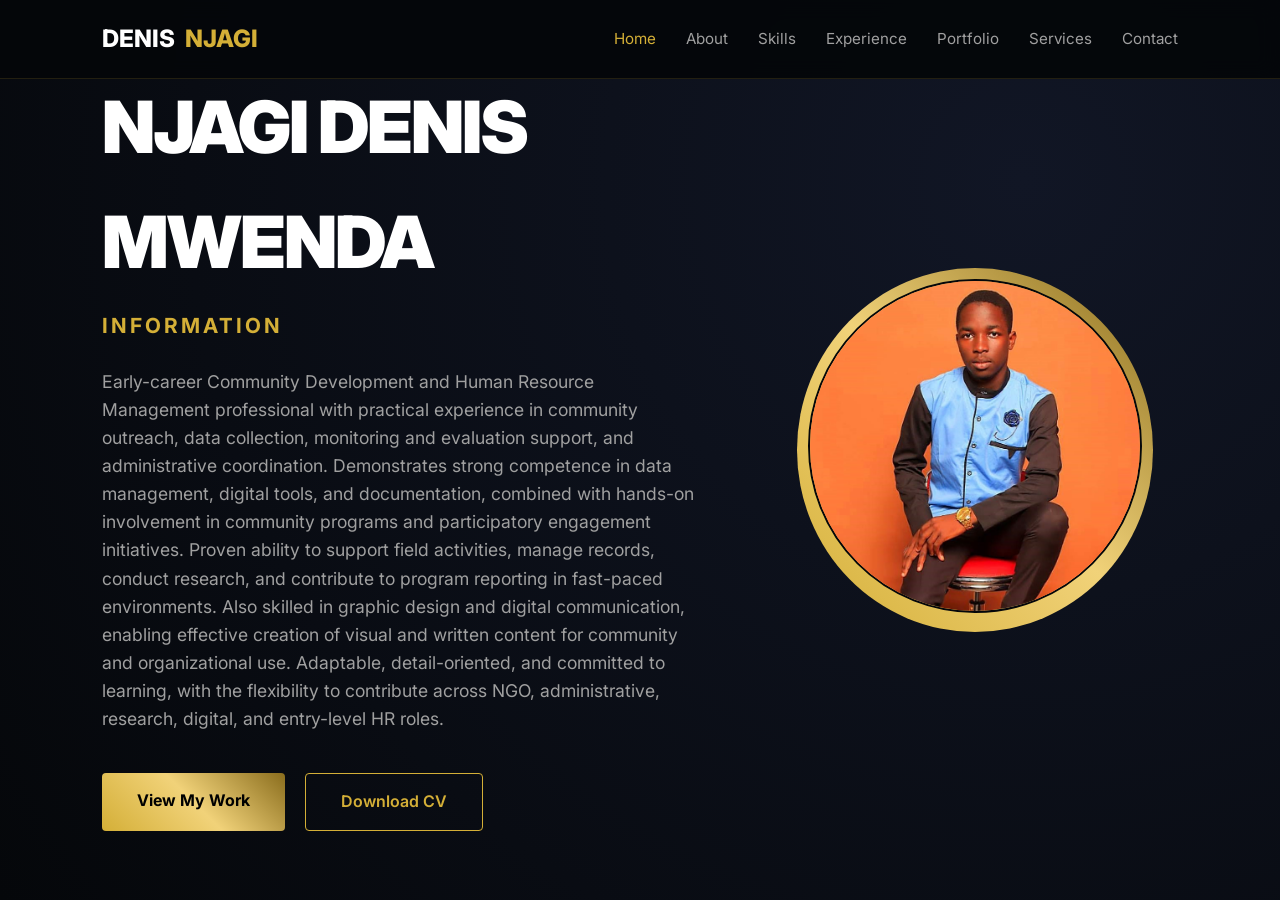
==== index.html @ 69ae64e1 "Portfolio upload" ====
<!DOCTYPE html>
<html lang="en">
<head>
    <meta charset="UTF-8">
    <meta name="viewport" content="width=device-width, initial-scale=1.0">
    <title>Home | Denis  Njagi</title>
    <link rel="stylesheet" href="index.css">
    <link rel="stylesheet" href="responsive.css">
    <link href="https://fonts.googleapis.com/css2?family=Inter:wght@300;400;700;800&display=swap" rel="stylesheet">
</head>
<body>

<nav class="navbar">
    <div class="logo">DENIS<span>NJAGI</span></div>

<div class="menu-toggle" id="mobile-menu">
        <span class="bar"></span>
        <span class="bar"></span>
        <span class="bar"></span>
    </div>

    <div class="nav-links">
        <a href="index.html" class="active">Home</a>
        <a href="about.html">About</a>
        <a href="skills.html">Skills</a>
        <a href="experience.html">Experience</a>
        <a href="portofolio.html">Portfolio</a>
        <a href="services.html">Services</a>
        <a href="contact.html">Contact</a>
    </div>
</nav>

<section id="hero" class="hero-section">
    <div class="hero-container">
        <div class="hero-left">
            <h1 class="hero-name">NJAGI DENIS MWENDA</h1>
            <h2 class="hero-title"><span id="typing-text"></span></h2>

            <p class="hero-description">
                Early-career Community Development and Human Resource Management professional with practical experience in community 
                outreach, data collection, monitoring and evaluation support, and administrative coordination. Demonstrates strong 
                competence in data management, digital tools, and documentation, combined with hands-on involvement in community programs
                 and participatory engagement initiatives.
Proven ability to support field activities, manage records, conduct research, and contribute to program reporting in fast-paced 
environments. Also skilled in graphic design and digital communication, enabling effective creation of visual and written content 
for community and organizational use.
Adaptable, detail-oriented, and committed to learning, with the flexibility to contribute across NGO, administrative, research,
 digital, and entry-level HR roles.

            </p>

            <div class="hero-btns">
                <a href="portofolio.html" class="primary-btn">View My Work</a>
                <a href="DENIS NJAGI CARRICULUM VITAE(CV).pdf" class="secondary-btn" download>Download CV</a>
            </div>
        </div>

        <div class="hero-right">
            <div class="profile-card">
                <img src="me.jpg" alt="Denis Njagi" class="profile-img">
            </div>
        </div>
    </div>
</section>

<script src="index.js"></script>
<script src="global.js"></script>
</body>
</html>
---- index.css ----
:root {
    --bg-dark: #05070a;
    --gold: #d4af37;
    --gold-glow: linear-gradient(45deg, #d4af37, #f1d279, #8a6d1d);
    --gold-dim: rgba(212, 175, 55, 0.15);
    --text-white: #ffffff;
    --text-gray: #a0a0a0;
    --nav-bg: rgba(5, 7, 10, 0.95);
    --transition: all 0.5s cubic-bezier(0.4, 0, 0.2, 1);
}

* {
    margin: 0;
    padding: 0;
    box-sizing: border-box;
}

body {
    font-family: 'Inter', sans-serif;
    background-color: var(--bg-dark);
    color: var(--text-white);
    line-height: 1.6;
    overflow-x: hidden;
}

.navbar {
    position: fixed;
    top: 0;
    width: 100%;
    display: flex;
    justify-content: space-between;
    align-items: center;
    padding: 20px 8%;
    background: var(--nav-bg);
    backdrop-filter: blur(10px);
    z-index: 1000;
    border-bottom: 1px solid var(--gold-dim);
    transition: var(--transition);
}

.logo {
    font-size: 1.5rem;
    font-weight: 800;
    text-transform: uppercase;
}

.logo {
    display: flex;
    align-items: center;
    gap: 10px; 
}

.logo span {
    color: var(--gold);
}

.logo span {
    color: var(--gold);
}

.nav-links {
    display: flex;
    gap: 30px;
}

.nav-links a {
    color: var(--text-gray);
    text-decoration: none;
    font-size: 0.95rem;
    transition: var(--transition);
}

.nav-links a:hover, .nav-links a.active {
    color: var(--gold);
}

.hero-section {
    height: 100vh;
    display: flex;
    align-items: center;
    padding: 0 8%;
    background: radial-gradient(circle at 80% 20%, #111625 0%, var(--bg-dark) 100%);
}

.hero-container {
    display: grid;
    grid-template-columns: 1.2fr 0.8fr;
    gap: 60px;
    align-items: center;
    width: 100%;
}

.hero-name {
    font-size: clamp(2.5rem, 6vw, 4.5rem);
    font-weight: 900;
    margin-bottom: 10px;
    letter-spacing: -2px;
}

.hero-title {
    font-size: 1.3rem;
    color: var(--gold);
    text-transform: uppercase;
    letter-spacing: 3px;
    margin-bottom: 25px;
    min-height: 1.5em;
}

.hero-description {
    font-size: 1.1rem;
    color: var(--text-gray);
    max-width: 600px;
    margin-bottom: 40px;
}

.hero-btns {
    display: flex;
    gap: 20px;
}

.primary-btn {
    padding: 15px 35px;
    background: var(--gold-glow);
    color: #000;
    text-decoration: none;
    font-weight: 700;
    border-radius: 4px;
    transition: var(--transition);
}

.primary-btn:hover {
    transform: translateY(-5px);
    box-shadow: 0 10px 20px rgba(212, 175, 55, 0.3);
}

.secondary-btn {
    padding: 15px 35px;
    border: 1px solid var(--gold);
    color: var(--gold);
    text-decoration: none;
    font-weight: 600;
    border-radius: 4px;
    transition: var(--transition);
}

.secondary-btn:hover {
    background: var(--gold-dim);
}

/* Circular Profile Image Fix */
.profile-card {
    position: relative;
    width: 100%;
    max-width: 350px;
    aspect-ratio: 1/1; 
    background: #0f121d;
    border-radius: 50%; 
    padding: 8px;
    z-index: 1;
    margin: 0 auto;
}

.profile-card::before {
    content: '';
    position: absolute;
    top: -3px; left: -3px; right: -3px; bottom: -3px;
    background: var(--gold-glow);
    border-radius: 50%; 
    z-index: -1;
    animation: borderRotate 4s linear infinite;
}

@keyframes borderRotate {
    0% { filter: blur(6px); opacity: 0.8; }
    50% { filter: blur(12px); opacity: 1; }
    100% { filter: blur(6px); opacity: 0.8; }
}

.profile-img {
    width: 100%;
    height: 100%;
    object-fit: cover;
    border-radius: 50%; 
    border: 2px solid var(--bg-dark);
}

@media (max-width: 992px) {
    .hero-container {
        grid-template-columns: 1fr;
        text-align: center;
        margin-top: 50px;
    }
    .hero-btns { justify-content: center; }
    .hero-description { margin: 0 auto 40px; }
    .hero-right { order: -1; display: flex; justify-content: center; margin-bottom: 30px; }
    .nav-links { display: none; }
    .profile-card { max-width: 280px; }
}
---- responsive.css ----
@media (max-width: 1200px) {
    .portfolio-grid {
        grid-template-columns: repeat(3, 1fr);
        gap: 25px;
    }
    
    .hero-container {
        padding: 0 5%;
    }
}

@media (max-width: 992px) {
    .portfolio-grid {
        grid-template-columns: repeat(2, 1fr);
    }

    .hero-name {
        font-size: 2.5rem;
    }

    .navbar {
        padding: 0 5%;
    }
}

@media (max-width: 768px) {
    .navbar {
        display: flex !important;
        justify-content: space-between !important;
        align-items: center !important;
        padding: 0 20px !important;
        height: 70px !important;
        position: fixed;
        width: 100%;
        top: 0;
        left: 0;
        z-index: 9999;
        background: #05070a;
        border-bottom: 1px solid rgba(212, 175, 55, 0.1);
    }

    .menu-toggle {
        display: flex !important;
        flex-direction: column;
        justify-content: space-between;
        width: 30px;
        height: 21px;
        cursor: pointer;
        z-index: 10000 !important;
    }

    .menu-toggle .bar {
        width: 100% !important;
        height: 3px !important;
        background-color: #d4af37 !important;
        display: block !important;
        border-radius: 2px;
        transition: 0.3s;
    }

    .nav-links {
        display: flex;
        flex-direction: column;
        position: fixed;
        top: 70px;
        left: -100%; 
        width: 40%; 
        height: calc(100vh - 70px);
        background: rgba(5, 7, 10, 0.98);
        backdrop-filter: blur(15px);
        padding: 40px 0;
        text-align: left;
        z-index: 9998;
        transition: 0.4s cubic-bezier(0.4, 0, 0.2, 1);
        border-right: 1px solid rgba(212, 175, 55, 0.2);
    }

    .nav-links.active {
        left: 0; 
    }

    .nav-links a {
        font-size: 1rem;
        padding: 15px 25px;
        display: block;
        color: #ffffff;
        text-decoration: none;
        border-bottom: 1px solid rgba(212, 175, 55, 0.05);
    }

    .portfolio-grid {
        grid-template-columns: 1fr !important;
        padding: 0 10px;
    }

    .hero-container {
        flex-direction: column-reverse;
        text-align: center;
        padding-top: 40px;
    }

    .hero-left, .hero-right {
        width: 100%;
    }

    .profile-card {
        margin: 0 auto 30px;
        width: 220px;
        height: 220px;
    }

    .hero-btns {
        justify-content: center;
        flex-direction: column;
        align-items: center;
    }

    .primary-btn, .secondary-btn {
        width: 100%;
        max-width: 280px;
    }

    .card-image {
        height: 250px !important;
    }
}

@media (max-width: 480px) {
    .nav-links {
        width: 60%; 
    }

    .section-title.center {
        font-size: 1.8rem;
    }

    .hero-name {
        font-size: 1.8rem;
    }

    .modal-img {
        width: 95% !important;
        max-height: 80vh !important;
    }
}
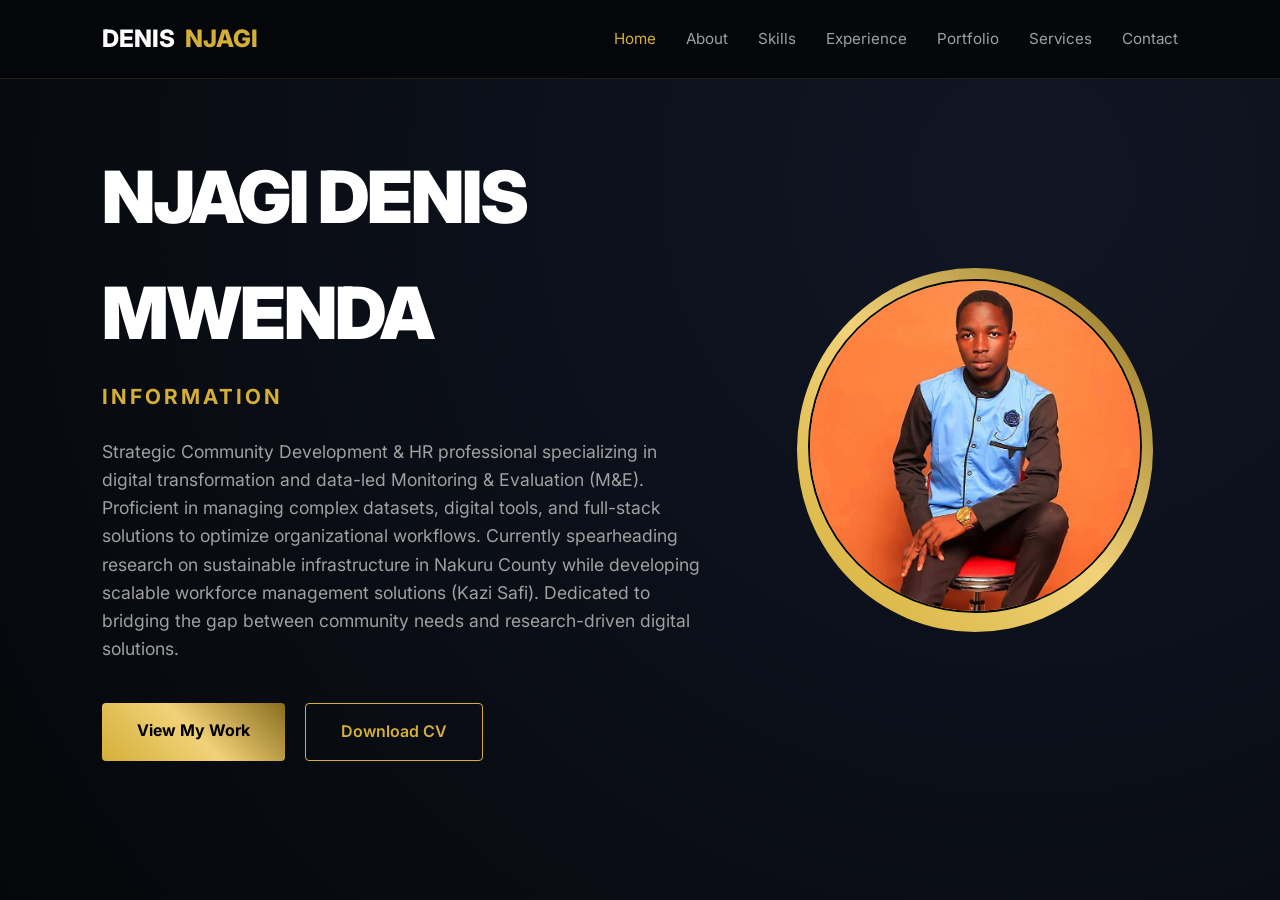
==== commit 3987842b: "Fixed navbar overlap and integrated WhatsApp contact logic" ====
--- a/index.html
+++ b/index.html
@@ -37,15 +37,11 @@
             <h2 class="hero-title"><span id="typing-text"></span></h2>
 
             <p class="hero-description">
-                Early-career Community Development and Human Resource Management professional with practical experience in community 
-                outreach, data collection, monitoring and evaluation support, and administrative coordination. Demonstrates strong 
-                competence in data management, digital tools, and documentation, combined with hands-on involvement in community programs
-                 and participatory engagement initiatives.
-Proven ability to support field activities, manage records, conduct research, and contribute to program reporting in fast-paced 
-environments. Also skilled in graphic design and digital communication, enabling effective creation of visual and written content 
-for community and organizational use.
-Adaptable, detail-oriented, and committed to learning, with the flexibility to contribute across NGO, administrative, research,
- digital, and entry-level HR roles.
+                Strategic Community Development & HR professional specializing in digital transformation and data-led Monitoring & 
+                Evaluation (M&E). Proficient in managing complex datasets, digital tools, and full-stack solutions to optimize 
+                organizational workflows. Currently spearheading research on sustainable infrastructure in Nakuru County while 
+                developing scalable workforce management solutions (Kazi Safi). Dedicated to bridging the gap between community 
+                needs and research-driven digital solutions.
 
             </p>
 
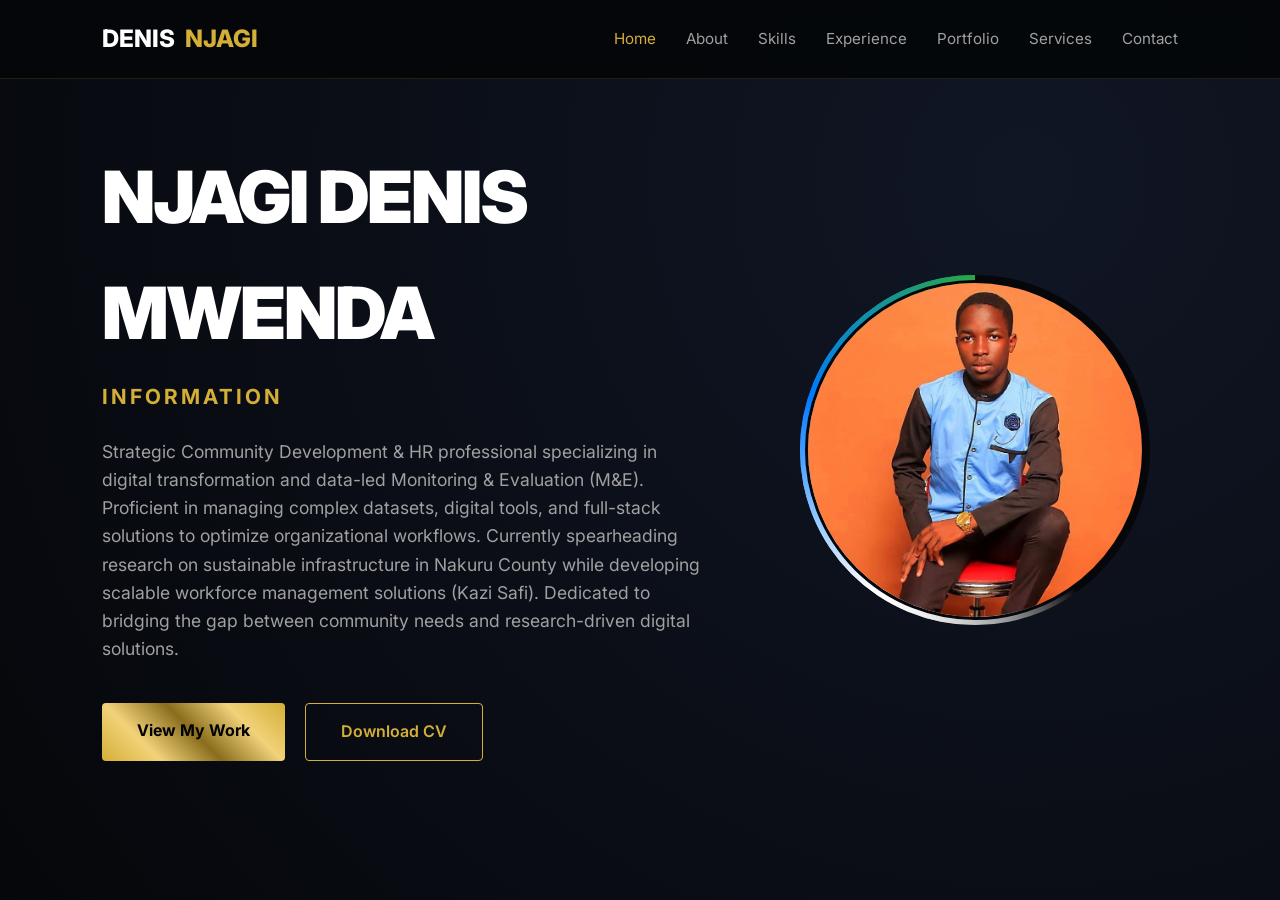
==== commit b5082f80: "update" ====
--- a/index.html
+++ b/index.html
@@ -65,3 +65,7 @@
 </html>
 
 
+
+
+
+
--- a/index.css
+++ b/index.css
@@ -1,7 +1,7 @@
 :root {
     --bg-dark: #05070a;
     --gold: #d4af37;
-    --gold-glow: linear-gradient(45deg, #d4af37, #f1d279, #8a6d1d);
+    --gold-glow: linear-gradient(45deg, #d4af37, #f1d279, #8a6d1d, #f1d279, #d4af37);
     --gold-dim: rgba(212, 175, 55, 0.15);
     --text-white: #ffffff;
     --text-gray: #a0a0a0;
@@ -42,16 +42,9 @@
     font-size: 1.5rem;
     font-weight: 800;
     text-transform: uppercase;
-}
-
-.logo {
-    display: flex;
-    align-items: center;
-    gap: 10px; 
-}
-
-.logo span {
-    color: var(--gold);
+    display: flex;
+    align-items: center;
+    gap: 10px;
 }
 
 .logo span {
@@ -147,41 +140,52 @@
     background: var(--gold-dim);
 }
 
-/* Circular Profile Image Fix */
 .profile-card {
     position: relative;
     width: 100%;
     max-width: 350px;
     aspect-ratio: 1/1; 
-    background: #0f121d;
+    background: var(--bg-dark);
     border-radius: 50%; 
-    padding: 8px;
-    z-index: 1;
     margin: 0 auto;
+    display: flex;
+    justify-content: center;
+    align-items: center;
+    overflow: hidden;
 }
 
 .profile-card::before {
     content: '';
     position: absolute;
-    top: -3px; left: -3px; right: -3px; bottom: -3px;
-    background: var(--gold-glow);
-    border-radius: 50%; 
-    z-index: -1;
-    animation: borderRotate 4s linear infinite;
-}
-
-@keyframes borderRotate {
-    0% { filter: blur(6px); opacity: 0.8; }
-    50% { filter: blur(12px); opacity: 1; }
-    100% { filter: blur(6px); opacity: 0.8; }
+    width: 160%;
+    height: 160%;
+    background: conic-gradient(transparent, transparent, transparent, #ffffff, #007bff, #28a745);
+    animation: rotate 3s linear infinite;
+}
+
+.profile-card::after {
+    content: '';
+    position: absolute;
+    width: 160%;
+    height: 160%;
+    background: conic-gradient(transparent, transparent, transparent, #ffffff, #007bff, #28a745);
+    animation: rotate 3s linear infinite;
+    animation-delay: -1.5s;
+}
+
+@keyframes rotate {
+    0% { transform: rotate(0deg); }
+    100% { transform: rotate(360deg); }
 }
 
 .profile-img {
-    width: 100%;
-    height: 100%;
+    width: calc(100% - 10px);
+    height: calc(100% - 10px);
     object-fit: cover;
     border-radius: 50%; 
-    border: 2px solid var(--bg-dark);
+    z-index: 2;
+    background: var(--bg-dark);
+    border: 3px solid var(--bg-dark);
 }
 
 @media (max-width: 992px) {
@@ -195,4 +199,5 @@
     .hero-right { order: -1; display: flex; justify-content: center; margin-bottom: 30px; }
     .nav-links { display: none; }
     .profile-card { max-width: 280px; }
-}+}
+
--- a/responsive.css
+++ b/responsive.css
@@ -24,34 +24,48 @@
 }
 
 @media (max-width: 768px) {
+    body {
+        overflow-x: hidden;
+    }
+
     .navbar {
         display: flex !important;
-        justify-content: space-between !important;
+        flex-direction: row !important;
+        justify-content: flex-start !important;
         align-items: center !important;
-        padding: 0 20px !important;
-        height: 70px !important;
+        gap: 20px; 
+        padding: 0 15px !important;
+        height: 45px !important;
         position: fixed;
         width: 100%;
         top: 0;
         left: 0;
-        z-index: 9999;
+        z-index: 10000;
         background: #05070a;
         border-bottom: 1px solid rgba(212, 175, 55, 0.1);
+    }
+
+    .logo {
+        font-size: 0.9rem !important;
+        margin: 0 !important;
+        white-space: nowrap;
+        order: 2;
     }
 
     .menu-toggle {
         display: flex !important;
         flex-direction: column;
         justify-content: space-between;
-        width: 30px;
-        height: 21px;
+        width: 20px;
+        height: 14px;
         cursor: pointer;
-        z-index: 10000 !important;
+        z-index: 10001;
+        order: 1;
     }
 
     .menu-toggle .bar {
         width: 100% !important;
-        height: 3px !important;
+        height: 2px !important;
         background-color: #d4af37 !important;
         display: block !important;
         border-radius: 2px;
@@ -62,26 +76,27 @@
         display: flex;
         flex-direction: column;
         position: fixed;
-        top: 70px;
-        left: -100%; 
-        width: 40%; 
-        height: calc(100vh - 70px);
+        top: 45px;
+        left: -100%;
+        width: 30%; 
+        max-width: 140px; 
+        height: calc(100vh - 45px);
         background: rgba(5, 7, 10, 0.98);
         backdrop-filter: blur(15px);
-        padding: 40px 0;
+        padding: 20px 0;
         text-align: left;
-        z-index: 9998;
+        z-index: 9999;
         transition: 0.4s cubic-bezier(0.4, 0, 0.2, 1);
         border-right: 1px solid rgba(212, 175, 55, 0.2);
     }
 
     .nav-links.active {
-        left: 0; 
+        left: 0;
     }
 
     .nav-links a {
-        font-size: 1rem;
-        padding: 15px 25px;
+        font-size: 0.8rem;
+        padding: 10px 15px;
         display: block;
         color: #ffffff;
         text-decoration: none;
@@ -96,7 +111,7 @@
     .hero-container {
         flex-direction: column-reverse;
         text-align: center;
-        padding-top: 40px;
+        padding-top: 100px !important;
     }
 
     .hero-left, .hero-right {
@@ -105,8 +120,8 @@
 
     .profile-card {
         margin: 0 auto 30px;
-        width: 220px;
-        height: 220px;
+        width: 200px;
+        height: 200px;
     }
 
     .hero-btns {
@@ -126,20 +141,40 @@
 }
 
 @media (max-width: 480px) {
-    .nav-links {
-        width: 60%; 
-    }
-
     .section-title.center {
-        font-size: 1.8rem;
+        font-size: 1.6rem;
     }
 
     .hero-name {
-        font-size: 1.8rem;
+        font-size: 1.6rem;
     }
 
     .modal-img {
         width: 95% !important;
         max-height: 80vh !important;
     }
+}
+
+
+#page-content {
+    width: 100%;
+    min-height: 100vh;
+    transition: opacity 0.2s ease-in-out;
+}
+
+body {
+    margin: 0;
+    padding: 0;
+    overflow-x: hidden;
+    font-family: 'Inter', sans-serif;
+}
+
+section {
+    width: 100%;
+}
+
+img,
+video {
+    max-width: 100%;
+    height: auto;
 }
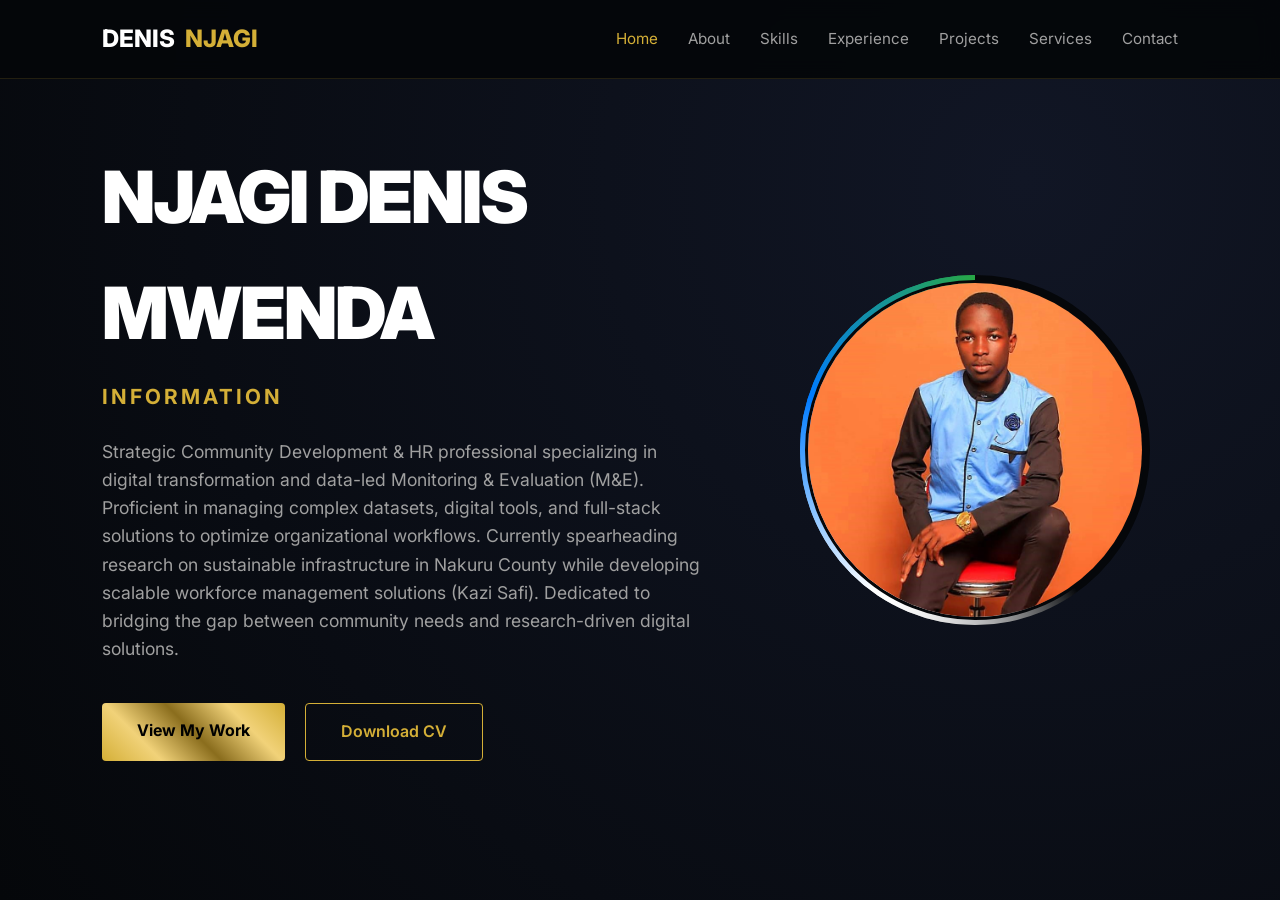
==== commit ca72c7e8: "update" ====
--- a/index.html
+++ b/index.html
@@ -24,7 +24,7 @@
         <a href="about.html">About</a>
         <a href="skills.html">Skills</a>
         <a href="experience.html">Experience</a>
-        <a href="portofolio.html">Portfolio</a>
+        <a href="projects.html">Projects</a>
         <a href="services.html">Services</a>
         <a href="contact.html">Contact</a>
     </div>
@@ -46,7 +46,7 @@
             </p>
 
             <div class="hero-btns">
-                <a href="portofolio.html" class="primary-btn">View My Work</a>
+                <a href="projects.html" class="primary-btn">View My Work</a>
                 <a href="DENIS NJAGI CARRICULUM VITAE(CV).pdf" class="secondary-btn" download>Download CV</a>
             </div>
         </div>
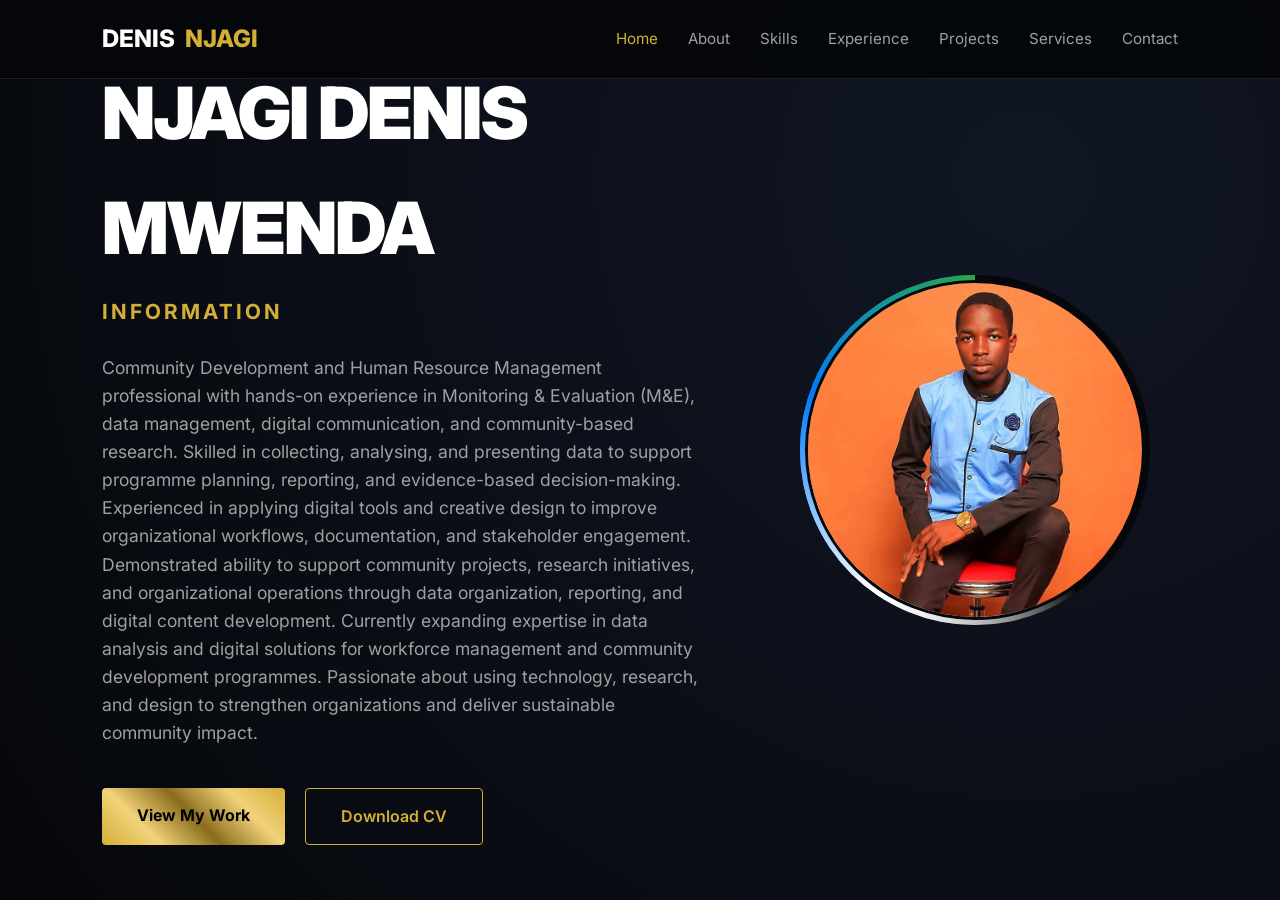
==== commit 92a4c93a: "update" ====
--- a/index.html
+++ b/index.html
@@ -37,12 +37,9 @@
             <h2 class="hero-title"><span id="typing-text"></span></h2>
 
             <p class="hero-description">
-                Strategic Community Development & HR professional specializing in digital transformation and data-led Monitoring & 
-                Evaluation (M&E). Proficient in managing complex datasets, digital tools, and full-stack solutions to optimize 
-                organizational workflows. Currently spearheading research on sustainable infrastructure in Nakuru County while 
-                developing scalable workforce management solutions (Kazi Safi). Dedicated to bridging the gap between community 
-                needs and research-driven digital solutions.
+                Community Development and Human Resource Management professional with hands-on experience in Monitoring & Evaluation (M&E), data management, digital communication, and community-based research. Skilled in collecting, analysing, and presenting data to support programme planning, reporting, and evidence-based decision-making. Experienced in applying digital tools and creative design to improve organizational workflows, documentation, and stakeholder engagement.
 
+Demonstrated ability to support community projects, research initiatives, and organizational operations through data organization, reporting, and digital content development. Currently expanding expertise in data analysis and digital solutions for workforce management and community development programmes. Passionate about using technology, research, and design to strengthen organizations and deliver sustainable community impact.
             </p>
 
             <div class="hero-btns">
@@ -69,3 +66,7 @@
 
 
 
+
+
+
+
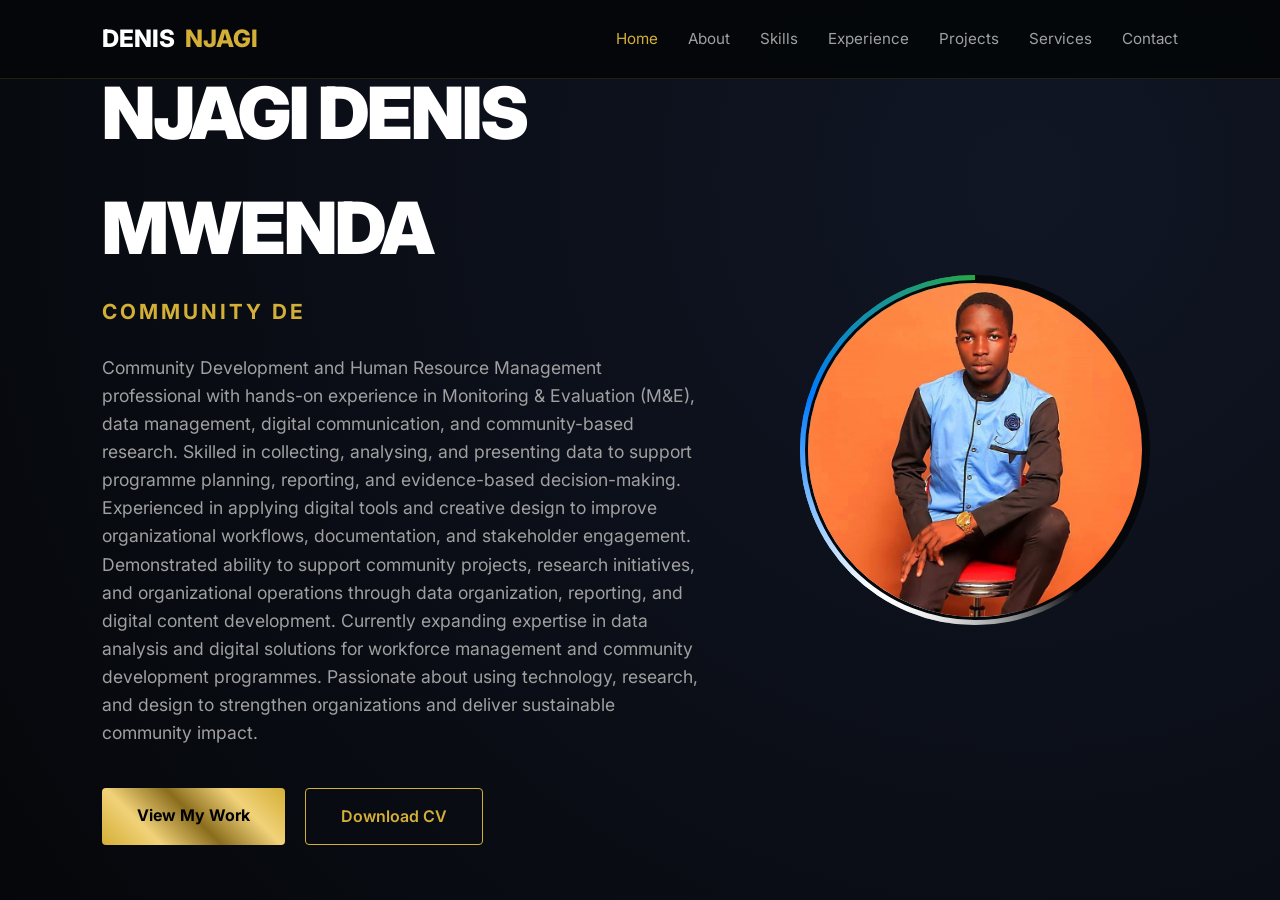
==== commit 11535ea5: "update" ====
--- a/index.html
+++ b/index.html
@@ -20,7 +20,7 @@
     </div>
 
     <div class="nav-links">
-        <a href="index.html" class="active">Home</a>
+        <a href="index.html" class="active">Home</a> 
         <a href="about.html">About</a>
         <a href="skills.html">Skills</a>
         <a href="experience.html">Experience</a>
